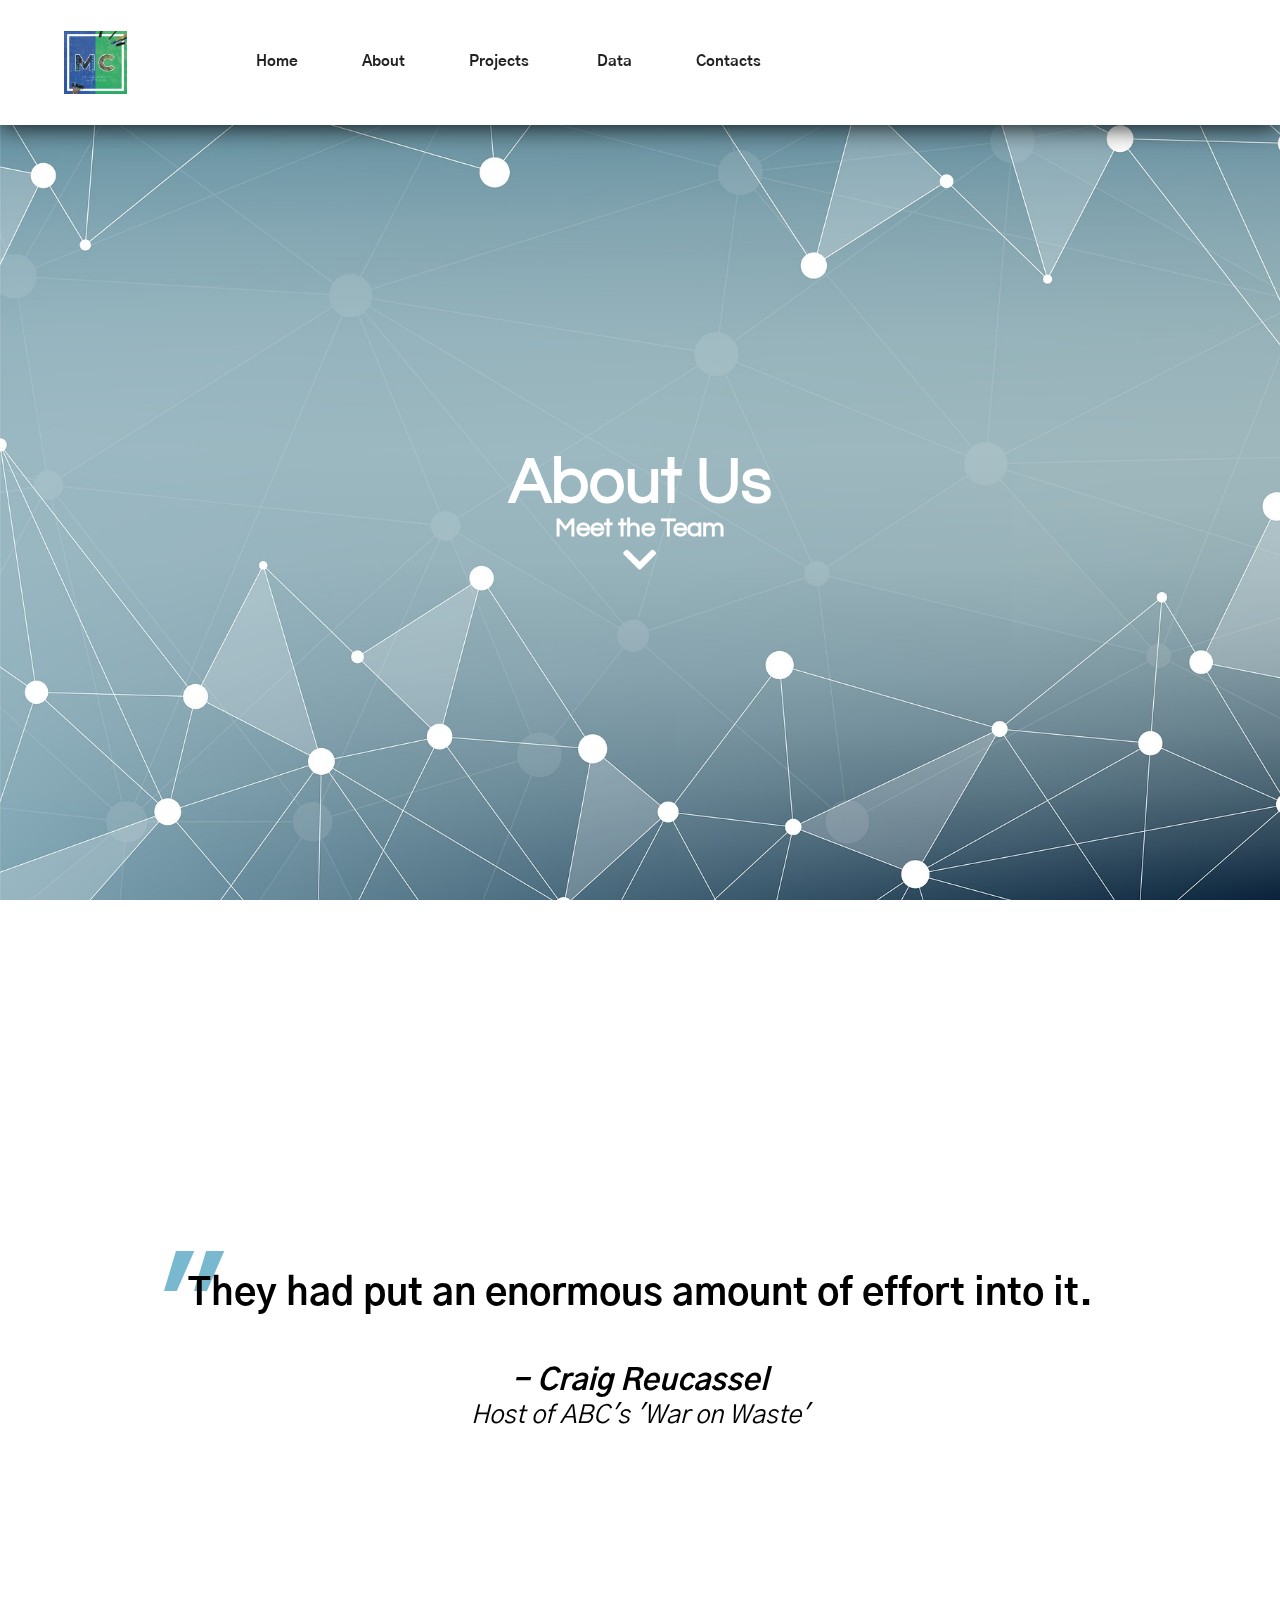
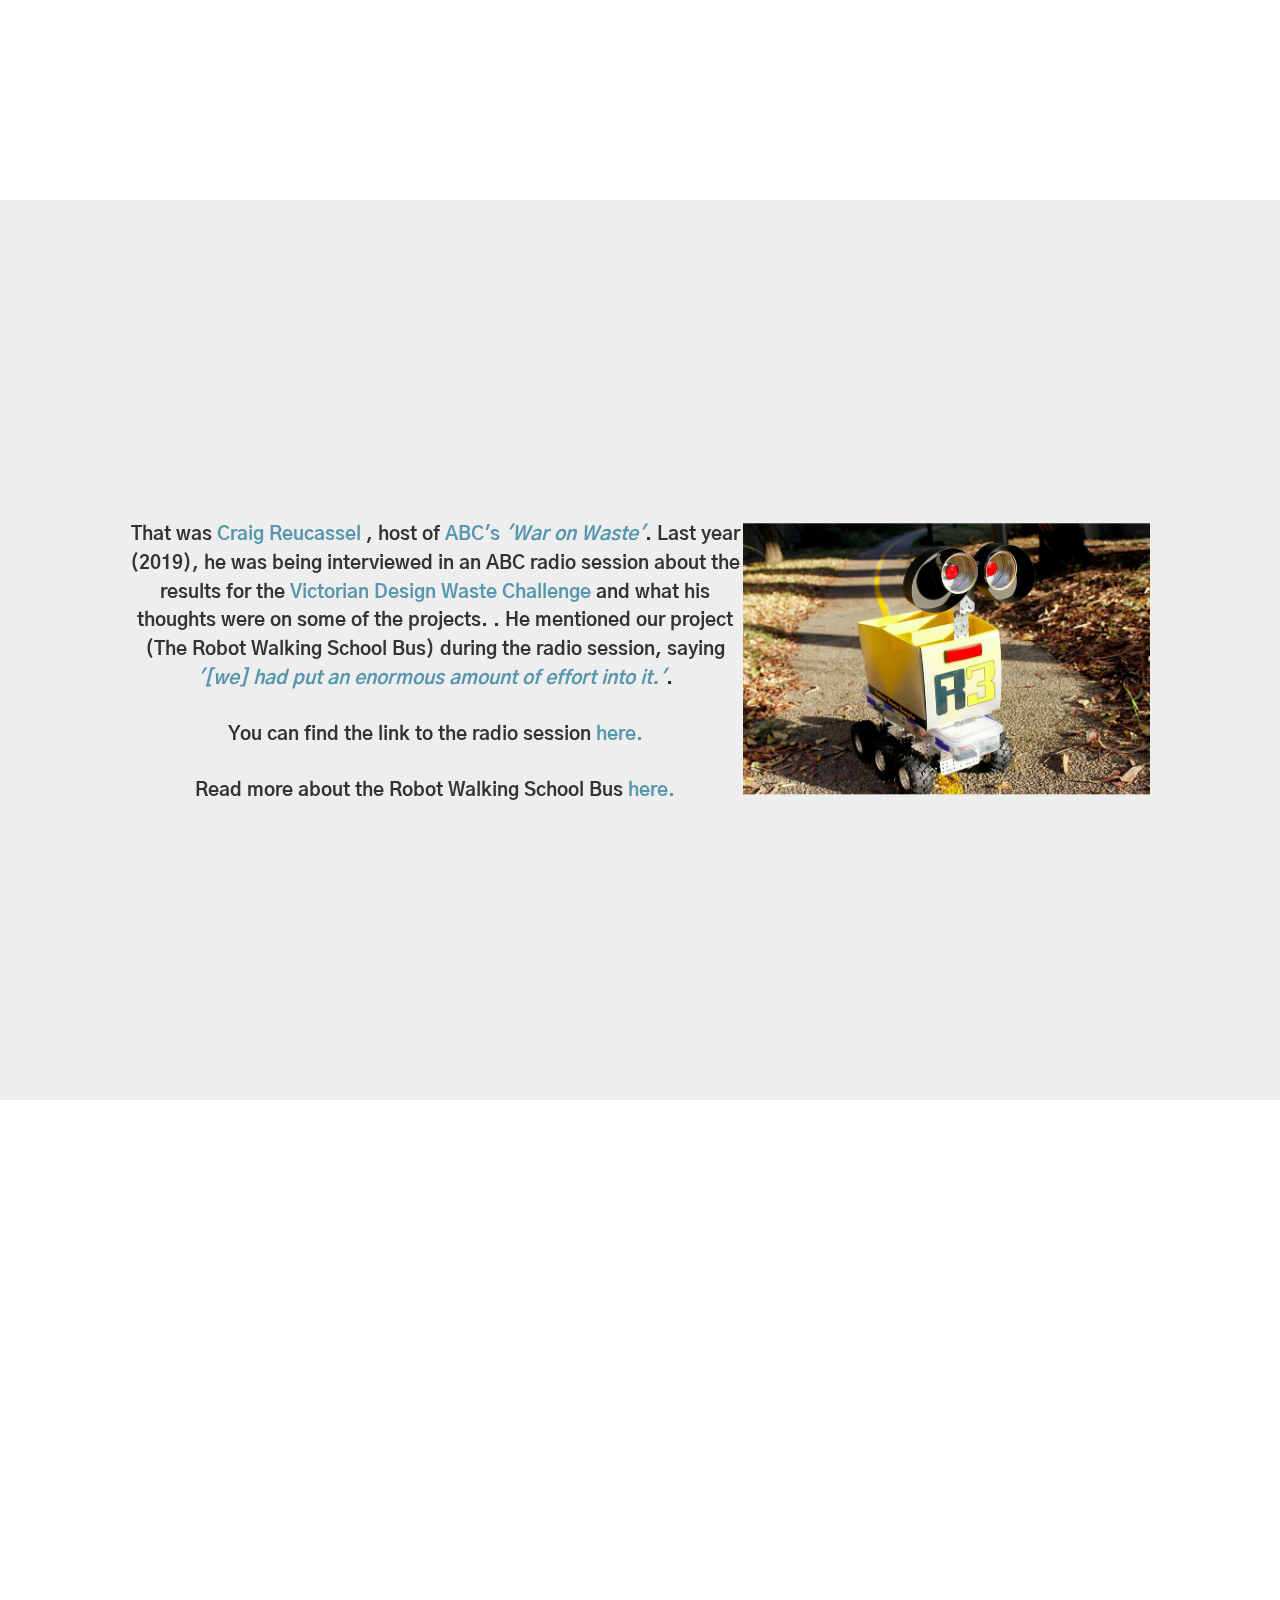
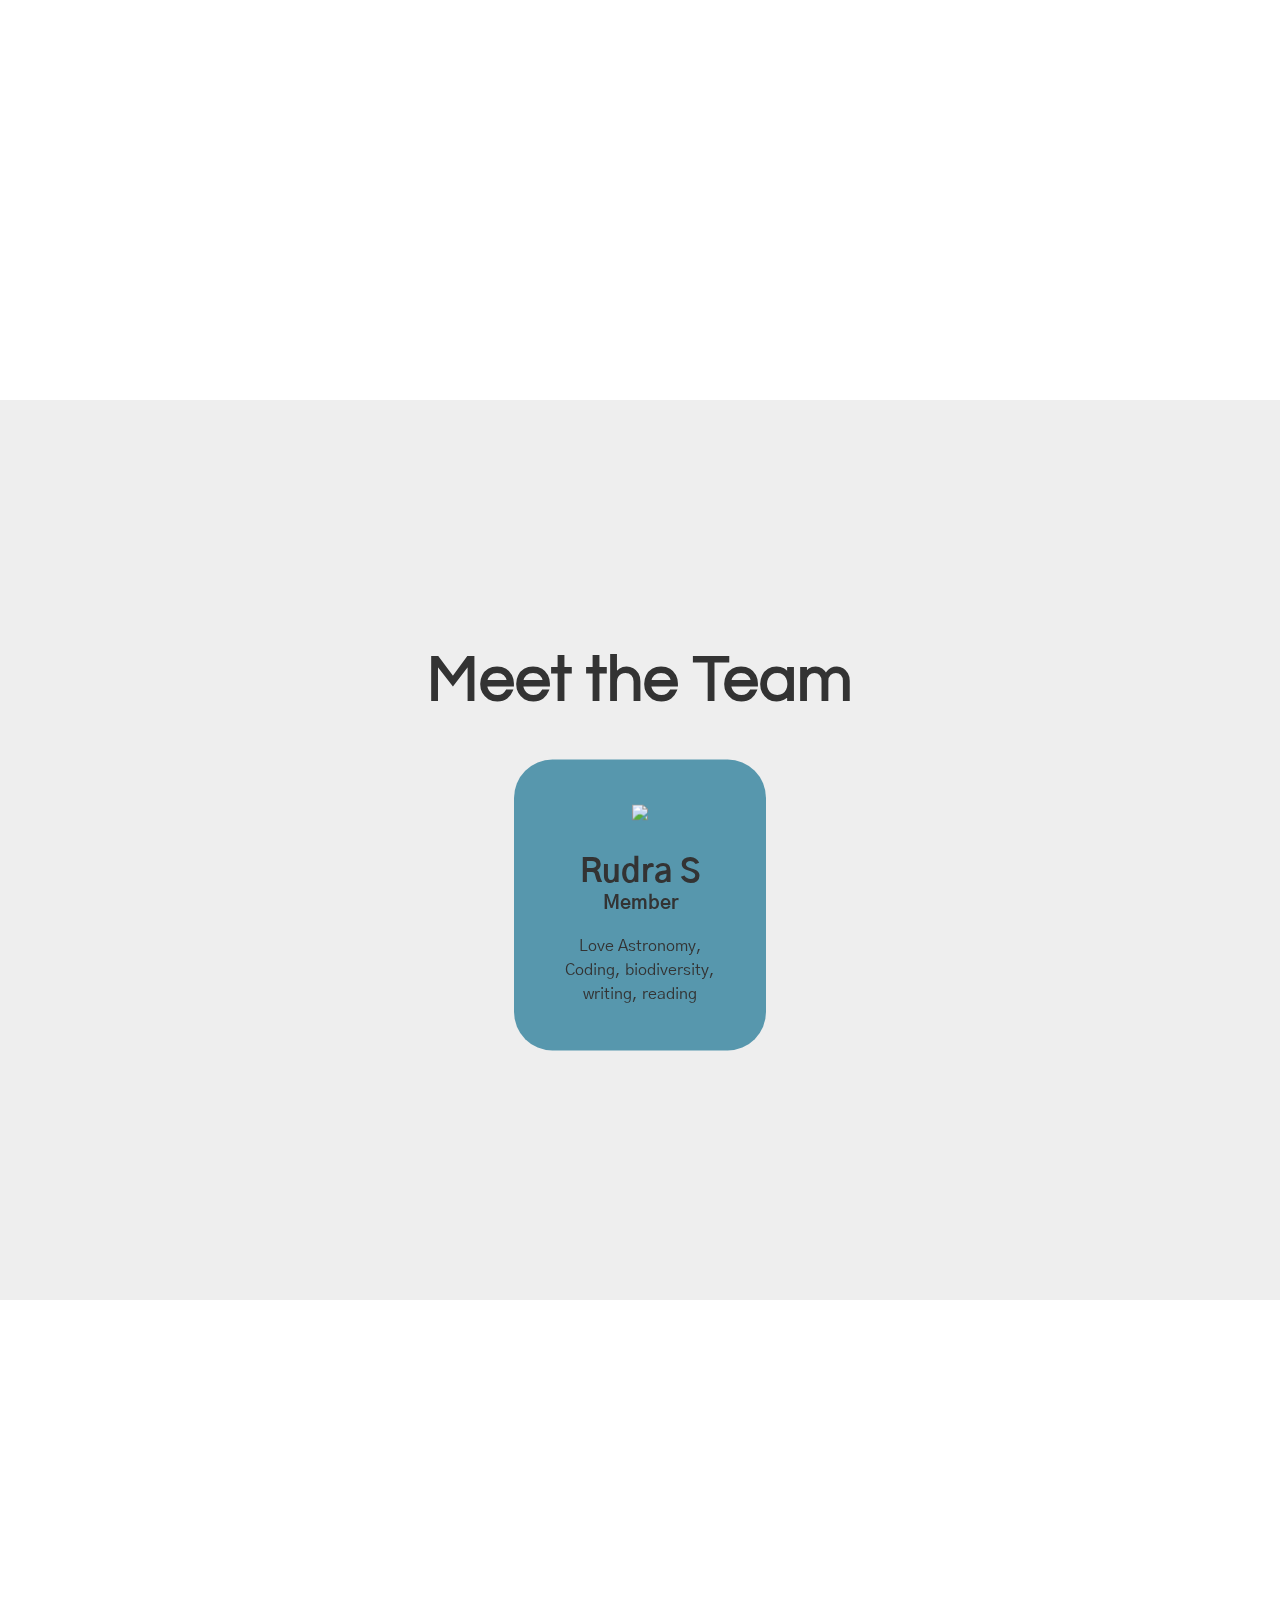
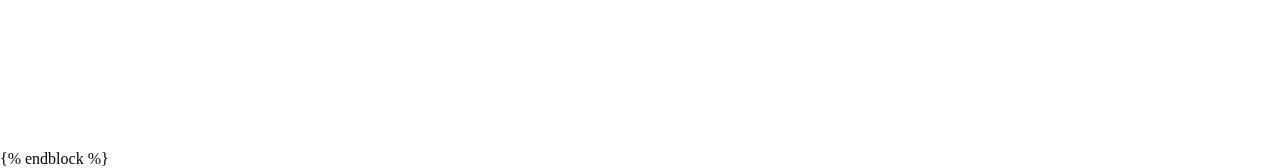
==== AboutUs.html @ 76fb579f "Initial Commit" ====
<!DOCTYPE html>
<html lang="en">
<head>
    <meta charset="UTF-8">
    <link href="https://fonts.googleapis.com/css?family=Rajdhani" rel="stylesheet">
    <link href="https://fonts.googleapis.com/css?family=Questrial" rel="stylesheet">
    <link href="https://fonts.googleapis.com/css?family=Gothic+A1" rel="stylesheet">
    <link href="https://fonts.googleapis.com/css?family=Josefin+Sans" rel="stylesheet">
    <link rel="stylesheet" type="text/css" href="CSS/aboutus.css">
    <link rel="stylesheet" type="text/css" href="CSS/navbar.css">
    <link rel="stylesheet" href="https://use.fontawesome.com/releases/v5.4.1/css/all.css">
    <script src="https://code.jquery.com/jquery-3.2.1.js"></script>
    <link rel="stylesheet" href="//code.jquery.com/ui/1.12.1/themes/smoothness/jquery-ui.css">
    <link href="https://fonts.googleapis.com/css?family=Source+Sans+Pro:700&display=swap" rel="stylesheet">
    <title>MPL Makers Club | About Us</title>
</head>
<body>
        <header>
        <input type="checkbox" class="nav-toggle" id="nav-toggle">
        <div class="hamburger">
            <div class="bar"></div>
        </div>
        <img src="Images/Logo.jpg">
        <nav class="nav-desktop">
            <ul id="nav-links">

                    <li class="navoption"><a href="index.html" class="navelement">Home</a></li>
                    <li class="navoption"><a href="AboutUs.html" class="navelement">About</a>
                    </li>
                    <li class="navoption menu"><a href="javascript:void(1);" class="navelement">Projects <i class="fas fa-sort-down"></i></a>
                        <ul class="long-menu">
                            <li><a href="WQCS.html" class="dropdown" style="width:20vw;">Water Quality Checking System</a></li>
                            <li><a href="RUMS.html" class="dropdown" style="width:20vw;">Rainwater Usage Monitoring System</a></li>
                            <li><a href="HKWTS.html" class="dropdown" style="width:20vw;">Robot Walking School Bus</a></li>
                            <li><a href="TKP.html" class="dropdown" style="width:20vw;">The Kangaroo Project</a></li>
                        </ul>
                    </li>
                     <li class="navoption menu" id="monitoringData"><a href="" class="navelement">Data</a>
                        <ul>
                            <li><a href="javascript:void(1);" class="submenu dropdown" style="width:10vw;">Temperature <i class="fas fa-sort-down"></i></a>
                                <ul>
                                    <li><a href="/data/last24HoursTemperature/" target="_blank">Last 24 Hours</a></li>
                                    <li><a href="/data/lastYearTemperature/" target="_blank">Last Year</a></li>
                                </ul>
                            </li>
                            <li><a href="javascript:void(1);" class="submenu dropdown" style="width:10vw;">Conductivity <i class="fas fa-sort-down"></i></a>
                                <ul>
                                    <li><a href="/data/last24HoursConductivity/" target="_blank">Last 24 Hours</a></li>
                                    <li><a href="/data/lastYearConductivity/" target="_blank">Last Year</a></li>
                                </ul>
                            </li>
                            <li><a href="javascript:void(1);" class="submenu-2 dropdown" style="width:10vw;">pH <i class="fas fa-sort-down"></i></a>
                                <ul>
                                    <li><a href="/data/last24HourspH/" target="_blank">Last 24 Hours</a></li>
                                    <li><a href="/data/lastYearpH/" target="_blank">Last Year</a></li>
                                </ul>
                            </li>
                        </ul>
                    </li>
                    <li class="navoption menu"><a href="javascript:void(1);" class="navelement">Contacts<i class="fas fa-sort-down"></i></a>
                        <ul>
                            <li><a href="posts.html" class="dropdown" style="width:10vw;">Post Feeds</a></li>
                            <li><a href="contacts.html" class="dropdown" style="width:10vw;">Contacts</a></li>
                        </ul>
                    </li>
                </ul>
            </nav>
            <nav class="nav-mobile">
            <ul class="nav-list">
                <li class="nav-list-element"><a href="index.html" class="nav-link">Home</a></li>
                <li class="nav-list-element"><a href="AboutUs.html" class="nav-link">About</a></li>
                <li class="nav-list-element"><a href="projects.html" class="nav-link">Projects</a></li>
                <li class="nav-list-element"><a href="data.html" class="nav-link">Data</a></li>
                <li class="nav-list-element"><a href="contacts.html" class="nav-link">Contacts</a></li>
            </ul>
        </nav>
    </header>
    <div class="title" style="background-image:url('Images/background.jpg');">
        <div class="container">
            <h1 class="brand">About Us</h1>
            <h2 class="subtitle">Meet the Team</h2>
            <a class="link-to-about" onclick="document.getElementById('quote').scrollIntoView(true);">
                <i class="fas fa-chevron-down"></i>
            </a>
        </div>
    </div>
    <div class="quote" id="quote">
        <h1>"</h1>
        <div class="container">
            <h2>They had put an enormous amount of effort into it.</h2>
            <h3><i>- Craig Reucassel</i></h3>
            <p><i>Host of ABC's 'War on Waste'</i></p>
        </div>
    </div>
    <div class="explanation">
        <div class="container">
            <table class="desktop">
                <tr>
                    <td>
                        <p>That was
                            <mark class="highlight">Craig Reucassel</mark>
                                , host of <mark class="highlight"> ABC's <i>'War on Waste'</i></mark>.
                                Last year (2019), he was being interviewed in an ABC radio session about the results for the <mark class="highlight">Victorian Design Waste Challenge</mark> and what his thoughts were on some of the projects.
                                . He mentioned our project (The Robot Walking School Bus) during the radio session, saying <mark class="highlight"><i>'[we] had put an enormous amount of effort into it.'</i></mark>.</p>
                            <p>You can find the link to the radio session <a href="https://www.abc.net.au/radionational/programs/drive/winners-of-the-victorian-design-challenge-on-their-giant-compos/10917276">here.</a></p>
                            <p>Read more about the Robot Walking School Bus <a href="/hkwts/">here.</a></p>
                    </td>
                    <td><img src="Images/r3.jpg"></td>
                </tr>
            </table>
            <table class="mobile">
                <tr>
                    <td>
                        <p>That was
                            <mark class="highlight">Craig Reucassel</mark>
                            , host of <mark class="highlight"> ABC's <i>'War on Waste'</i></mark>.
                            Last year (2019), he was being interviewed in an ABC radio session about the results for the <mark class="highlight">Victorian Design Waste Challenge</mark> and what his thoughts were on some of the projects.
                            . He mentioned our project (The Robot Walking School Bus) during the radio session, saying <mark class="highlight"><i>'[we] had put an enormous amount of effort into it.'</i></mark>.</p>
                        <p>You can find the link to the radio session <a href="https://www.abc.net.au/radionational/programs/drive/winners-of-the-victorian-design-challenge-on-their-giant-compos/10917276">here.</a></p>
                        <p>Read more about the Robot Walking School Bus <a href="/hkwts/">here.</a></p>
                    </td>
                </tr>
                <tr>
                    <td><img src="r3.jpg"></td>
                </tr>
            </table>
        </div>
    </div>
    <div class="us" style="background-image:url('Images/background.jpg');">
        <div class="container">
            <h1>Who are We?</h1>
            <p>We are a group of like-minded students making a change in our local municipality. We are making this change by developing innovative solutions to the most debated environmental problems in the municipality. The Mill Park Library Maker's Club, in association with the Whittlesea Council, YPRL, Victorian State Government, Inspiring Australia initiative, The University of Melbourne, RMIT University, Deakin University, Yellowfin, Whittlesea Tech School , Melbourne Water and Lalor Secondary College are solving some of the most challenging environmental problems including -</p>
            <p>Using GPS trackers to monitor and save kangaroos</p>
            <p>Encouraging kids to walk to school by following a robot</p>
            <p>Monitoring the water quality in the Plenty River to save various wildlife species</p>
            <p>Monitoring how efficiently we are using rainwater</p>
        </div>
    </div>
    <div class="team">
        <div class="container">
            <h1>Meet the Team</h1>
            <table>
                <tr>
                    <td>
                        <img src="Images/rudra.png">
                        <h2>Rudra S</h2>
                        <h3>Member</h3>
                        <p>Love Astronomy, Coding, biodiversity, writing, reading</p>
                    </td>
                </tr>
            </table>
        </div>
    </div>
<div class="footer">
        <div class="container">
            <table class="sponsors">
                <tr class="sponsors-row">
                    <td class="sponsors-cell">
                        <img src="Images/wts.png" style="">
                    </td>
                    <td class="sponsors-cell">
                        <img src="Images/mu.png" style="">
                    </td>
                    <td class="sponsors-cell">
                        <img src="Images/melbournew.png" style="">
                    </td>
                    <td class="sponsors-cell">
                        <img src="Images/deakin.png" style="">
                    </td>
                    <td class="sponsors-cell">
                        <img src="Images/RMIT.png" style="">
                    </td>
                    <td class="sponsors-cell">
                        <img src="Images/yf.png" style="">
                    </td>
                    <td class="sponsors-cell">
                        <img src="Images/lsc.png" style="">
                    </td>
                </tr>
            </table>
            <p class="copyright">Copyright &copy 2020. Mill Park Library Makers Club. All Rights Reserved.</p>
            <table class="orgs">
                <tr class="orgs-row">
                    <td class="orgs-cell">
                        <img src="Images/cow.png">
                    </td>
                    <td class="orgs-cell">
                        <img src="Images/yprl.png" style="">
                    </td>
                    <td class="orgs-cell">
                        <img src="Images/vsg.png" style="">
                    </td>
                    <td class="orgs-cell">
                        <img src="Images/ia.png" style="">
                    </td>
                </tr>
            </table>
            <table class="social-media">
                <tr class="social-media-row">
                    <td class="social-media-cell">
                        <a class="icon" href="https://github.com/rudrathegreat">
                            <i class="fab fa-github"></i>
                        </a>
                    </td>
                    <td class="social-media-cell">
                        <a class="icon" href="https://www.youtube.com/channel/UCMD4ZUhoBXZtWoKaL3l7_9w">
                            <i class="fab fa-youtube"></i>
                        </a>
                    </td>
                    <td class="social-media-cell">
                        <a class="icon" href="mailto:rudratheastronaut@gmail.com">
                            <i class="fas fa-envelope"></i>
                        </a>
                    </td>
                </tr>
            </table>
        </div>
    </div>
    {% endblock %}
</body>
</html>
---- CSS/aboutus.css ----
html {
    margin:0 auto;
    padding:0;
    scroll-behavior:smooth;
    overflow-x:hidden;
}

* {
    margin:0 auto;
    padding:0;
}

::-webkit-scrollbar {
    width:6.5px;
    background:rgba(255,255,255,1);
}

::-webkit-scrollbar-thumb {
    background:rgba(0,0,0,0.8);
    border-radius:10px;
}

.title {
    width:100%;
    height:100vh;
    background-size:cover;
    background-repeat:no-repeat;
    background-attachment:fixed;
}

.title a {
    width:100%;
    display:flex;
    justify-content:center;
    margin:0;
    position:relative;
}

.title i {
    position:absolute;
    top:0;
    left:50%;
    transform:translateX(-50%);
    transition: top 0.3s ease-in-out;
}

.title i:hover {
    top:3vh;
    transition: all 0.3s ease-in-out;
}

.title .container {
    position:absolute;
    top:55%;
    left:50%;
    transform:translate(-50%, -50%);
    width:80%;
    font-family: 'Questrial', sans-serif;
}

.brand {
    color:#fff;
    font-size:5vw;
    text-align:center;
}

.subtitle {
    color:#fff;
    font-size:2vw;
    text-align:center;
}

.quote {
    width:100%;
    height:100vh;
    background:#fff;
    font-family:'Gothic A1', sans-serif;
}

.quote .container {
    top:150%;
    left:50%;
    transform:translate(-50%, -50%);
    position:absolute;
    font-size:2vw;
    width:80%;
    text-align:center;
    z-index:2;
}

.quote h1 {
    color:#79b9cf;
    font-size:10vw;
    position:absolute;
    z-index:1;
    top:147%;
    left:15%;
    transform:translate(-50%, -50%);
}

.quote h2 {
    font-size:3vw;
}

.quote h3 {
    padding-top:5vh;
}

.explanation {
    width:100%;
    height:100vh;
    background:#eee;
    color:#333;
    font-family:'Gothic A1', sans-serif;
    font-weight:700;
    font-size:1.5vw;
    text-align:center;
    line-height:1.5;
}

.explanation .container {
    position:absolute;
    top:250%;
    left:50%;
    transform:translate(-50%, -50%);
    width:80%;
}

.explanation img {
    width:100%;
    padding-top:3vh;
}

.explanation table {
    width:100%;
}

.explanation td {
    width:60%;
    padding:0;
}

.highlight {
    background:none;
    color:#5797ad;
}

.explanation p {
    padding-top:3vh;
}

.explanation a {
    text-decoration:none;
    color:#5797ad;
    transition: color 0.3s ease-in-out;
}

.explanation a:hover {
    color:#000;
    transition: color 0.3s ease-in-out;
}

.explanation .mobile {
    display:none;
}

.us {
    width:100%;
    height:100vh;
    background-size:cover;
    background-repeat:no-repeat;
    background-attachment:fixed;
    color:#fff;
    text-align:center;
}

.us .container {
    position:absolute;
    top:350%;
    left:50%;
    transform:translate(-50%, -50%);
    width:80%;
}

.us h1 {
    font-family:'Questrial', sans-serif;
    font-size:5vw;
}

.us p {
    font-size:1.5vw;
    line-height:1.5;
    font-family:'Gothic A1', sans-serif;
    font-weight:700;
    padding-top:3vh;
}

.team {
    width:100%;
    height:100vh;
    background:#eee;
    text-align:center;
    margin-bottom:50vh;
}

.team .container {
    position:absolute;
    top:450%;
    left:50%;
    transform:translate(-50%, -50%);
    color:#333;
    width:80%;
}

.team h1 {
    font-family:'Questrial', sans-serif;
    font-size:5vw;
}

.team table {
    padding-top:5vh;
    width:25%;
}

.team td {
    width:10vw;
    padding:5vh;
    background:#5797ad;
    border-radius:3vw;
    transition:transform 0.2s ease-in-out, color 0.2s ease-in-out;
}

.team td:hover {
    color:#fff;
    transform:scale(1.05);
    transition:transform 0.2s ease-in-out, color 0.2s ease-in-out;
}

.team img {
    width:100%;
}

.team h2,
.team h3,
.team p {
    font-family:'Gothic A1', sans-serif;
}

.team h2 {
    padding-top:3vh;
    font-size:2.5vw;
}

.team h3 {
    font-size:1.5vw;
    padding-bottom:2vh;
}

.team p {
    line-height:1.5;
    font-size:1.25vw;
}

.footer {
    height:50vh;
    background:#000;
    color:#fff;
    text-align:center;
    position:fixed;
    bottom:0;
    left:0;
    z-index:-1;
    width:100%;
}

.footer .container {
    position:absolute;
    width:100%;
    height:100%;
    top:50%;
    left:50%;
    transform:translate(-50%, -50%);
}

.sponsors,
.orgs,
.social-media {
    position:absolute;
    left:50%;
    top:10vh;
    transform:translateX(-50%);
}

.orgs {
    top:25vh;
}

.copyright {
    padding-top:20vh;
    font-size:1vw;
    font-family: 'Gothic A1', sans-serif;
}

.social-media {
    top:35vh;
}


.sponsors-row,as
.orgs-row,
.social-media-row {
    width:100%;
    height:100%;
    display:flex;
    gap:2.5vw;
}

.sponsors-cell {
    height:20%;
    position:relative;
}

.orgs-row {
    width:100%;
    height:100%;
    display:flex;
    gap:2.5vw;
}

.orgs-cell {
    height:100%;
    position:relative;
}

.sponsors-cell img,
.orgs-cell img {
    height:5vh;
    margin:0;
}

.social-media i,
.title i {
    color:#fff;
    font-size:3vw;
}

.social-media i {
    transition: color 0.2s ease-in-out;
}

.social-media i:hover {
    color:#79b9cf;
    transition: color 0.2s ease-in-out;
}

@media screen and (max-width: 900px) {

    .sponsors-cell img,
    .orgs-cell img {
        height:3.5vh;
        margin:0;
    }

    .copyright {
        font-size:2vw;
    }

    .social-media i,
    .title i {
        color:#fff;
        font-size:5vw;
    }

    .brand,
    .us h1,
    .team h1 {
        font-size:7.5vw;
    }

    .subtitle {
        font-size:4vw;
    }

    .title .container {
        width:90%;
    }

    .quote h1 {
        font-size:20vw;
        top:146%;
        left:12%;
    }

    .quote h2 {
        font-size:5vw;
    }

    .quote h3 {
        font-size:4vw;
    }

    .quote p {
        font-size:3vw;
    }

    .explanation p {
        font-size:2.5vw;
    }

    .explanation .container {
        width:90%;
    }

    .explanation .desktop {
        display:none;
    }

    .explanation .mobile {
        display:table;
    }

    .explanation img {
        width:80%;
    }

    .us p {
        font-size:2.5vw;
    }

    .team h2 {
        font-size:4vw;
    }

    .team .container {
        width:90%;
    }

    .team table {
        width:40%;
    }

    .team h3 {
        font-size:3vw;
    }

    .team p {
        font-size:2vw;
    }
}
---- CSS/navbar.css ----
header {
    width:100%;
    height:125px;
    background:#fff;
    position:fixed;
    top:0;
    left:0;
    z-index:10;
    box-shadow: 0vh 0vh 25px #000000;

}

header img {
    height:63px;
    position:absolute;
    top:31px;
    left:5vw;
    margin:0;
}

.nav-toggle {
    position:absolute;
    top:0;
    z-index:15;
    right:0;
    margin-right:3em;
    align-items:center;
    height:100%;
    width:5vw;
    opacity:0;
    display:none;
}

.hamburger {
  height: 100%;
  position: absolute;
  top: 0;
  right: 0;
  z-index: 14;
  display: none;
  margin-right:3em;
  justify-content: center;
  align-items: center;
  box-sizing: border-box;
  transition: all 0.3s ease-in-out;
}

.bar::before,
.bar::after,
.bar {
    width: 5vw;
    height:3px;
    background:#000;
}

.bar {
    position:relative;
    display:block;
}

.bar::before,
.bar::after {
    content:'';
    position:absolute;
    left:0;
    transition:all 0.3s ease-in-out;
}

.bar::after {
   transition:all 0.3s ease-in-out;
}

.bar::before {
    top:10px;
}

.bar::after {
    bottom:10px;
}

.nav-toggle:checked + .hamburger {
        transform: rotate(45deg);
        transform-origin:middle;
        transition:all 0.3s ease-in-out;
}

.nav-toggle:checked + .hamburger .bar::before,
.nav-toggle:checked + .hamburger .bar::after {
  top: 0;
  transform-origin:middle;
  transform: rotate(90deg);
  transition: transform 0.3s ease-in-out;
}

.nav-toggle:checked + .hamburger .bar::after {
    opacity:0;
    transition:opacity 0.3s ease-in-out;
}

.nav-toggle:checked ~ .nav-mobile {
    display:block;
    font-size:4vw;
    transform:scale(1,1);
    transition: transform 0.5s ease-in-out;
}

.nav-toggle:checked ~ .nav-mobile a {
    color:#000;
    opacity:1;
    transition:color 0.3s ease-in-out, opacity 0.5s ease-in-out 0.3s;
}

.nav-toggle:checked ~ .nav-mobile a:hover {
    color: #79b9cf;
    transition:color 0.2s ease-in-out;
}

.nav-mobile {
    width:100%;
    height:100%;
    transition: transform 0.5s ease-in-out;
    font-family: 'Gothic A1', sans-serif;
    display:none;
}

.nav-list {
    width:100%;
    height:100%;
    display:none;
    gap:1em;
    text-decoration:none;
    list-style:none;
    align-items:center;
    margin-left:15%;
}

.nav-list-element {
    text-decoration:none;
    color:#000;
    font-size:20px;
    font-weight:700;
    transition: color 0.2s ease-in-out;
}

.nav-link {
    opacity:0;
    transition:opacity 0.1s ease-in-out;
}

.nav-list-element:hover {
    color:#79b9cf;
    transition: color 0.2s ease-in-out;
}

.nav-desktop {
  height:100%;
  width:100%;
  margin:0;
}

.nav-desktop #nav-links {
    margin-left:15%;
    width:60%;
    justify-content:space-evenly;
}

.nav-desktop ul .navoption {
    margin-top:-2.5%;
    padding-left:4em;
}

.nav-desktop li {
    display:inline-block;
    position:relative;
}
.nav-desktop p {
    margin-top:10px;
    font-family: 'Gothic A1', sans serif;
    color:#222;
    font-size:24px;
    line-height:55px;
    float:left;
    padding:0px 20px;
}

.nav-desktop ul li {
    float:left;
    list-style:none;
    position:relative;
    padding-top:1.5%;
}
.nav-desktop ul li a {
    transition:color 0.2s ease-out;
    display:block;
    font-family: 'Gothic A1', sans serif;
    color:#222;
    font-size:1.2vw;
    font-weight:bold;
    text-decoration:none;
}

.nav-desktop ul li ul li a {
    margin-top:25px;
    margin-bottom:25px;
}

.nav-desktop ul li ul li a:first-of-type {
margin-top:60px;
}

.nav-desktop ul li .navelement {
    margin-top:60px;
}

.nav-desktop ul li ul {
    float:left;
    display:none;
    position:absolute;
    background-color:#fff;
    padding:8px;
    width:200px;
}
.nav-desktop ul li:hover ul {
    color:#c1c1c1;
    display:block;
    animation: navmenu 300ms;
}
.nav-desktop ul li:hover .long-menu {
    width:370px;
    float:left;
    padding:10px 8px;
    color:#c1c1c1;
    display:block;
    animation: navmenu 300ms;
}
.nav-desktop a {
    font-size:0.9em;
    color:#a1a1a1;
    text-transformation:uppercase;
}
.nav-desktop a:hover {
    transition: color 0.2s ease-in;
    color:#79b9cf;
}

.nav-desktop ul li ul li a {
    float:left;
    padding-left:30px;
    z-index:5;
}
.nav-desktop ul li ul li .submenu {
    float:left;
    padding: 8px 30px;
    padding-right:80px;
    z-index:20000;
}
.nav-desktop ul li ul li .submenu-2 {
    float:left;
    padding: 8px 30px;
    padding-right:140px;
    z-index:20000;
}
.nav-desktop ul li ul li ul {
    display:none;
    visibility:hidden;
}
.nav-desktop ul li ul li:hover ul {
    opacity:1;
    visibility:visible;
    background:#fff;
    display:block;
    position:absolute;
    width:190px;
    left:180px;
    top:0px;
    z-index:20000000;
    animation: navmenu 300ms;
}

.nav-desktop ul li ul li:hover ul li {
    padding-top:0;
}

.nav-desktop ul li a i {
    font-size:0px;
}

.nav-desktop .downButton {
    display:none;
}

@keyframes navmenu {
    0% {
        opacity:0;
        top:110%;
    }
    100% {
        opacity:1;
        top:100%;
    }
}

@media screen and (max-width: 900px) {
    header {
        height:100px;
    }

    .nav-toggle {
        display:block;
    }
    .nav-mobile {
        width:100%;
        height:100vh;
        background:#fff;
        transform:scale(1,0);
        transform-origin:bottom;
        display:block;
    }

    .nav-list {
        display:flex;
        flex-direction:column;
        justify-content:center;
        width:100%;
        font-size:4vw;
        margin-left:0;
        gap:1.5em;
        text-decoration:none;
        color:#000;
    }

    .nav-link {
        text-decoration:none;
        color:#000;
    }

    .hamburger {
        display:flex;
    }

    .nav-desktop {
        display:none;
    }

    header img {
        top:20px;
        height:60px;
        z-index:20;
    }
}
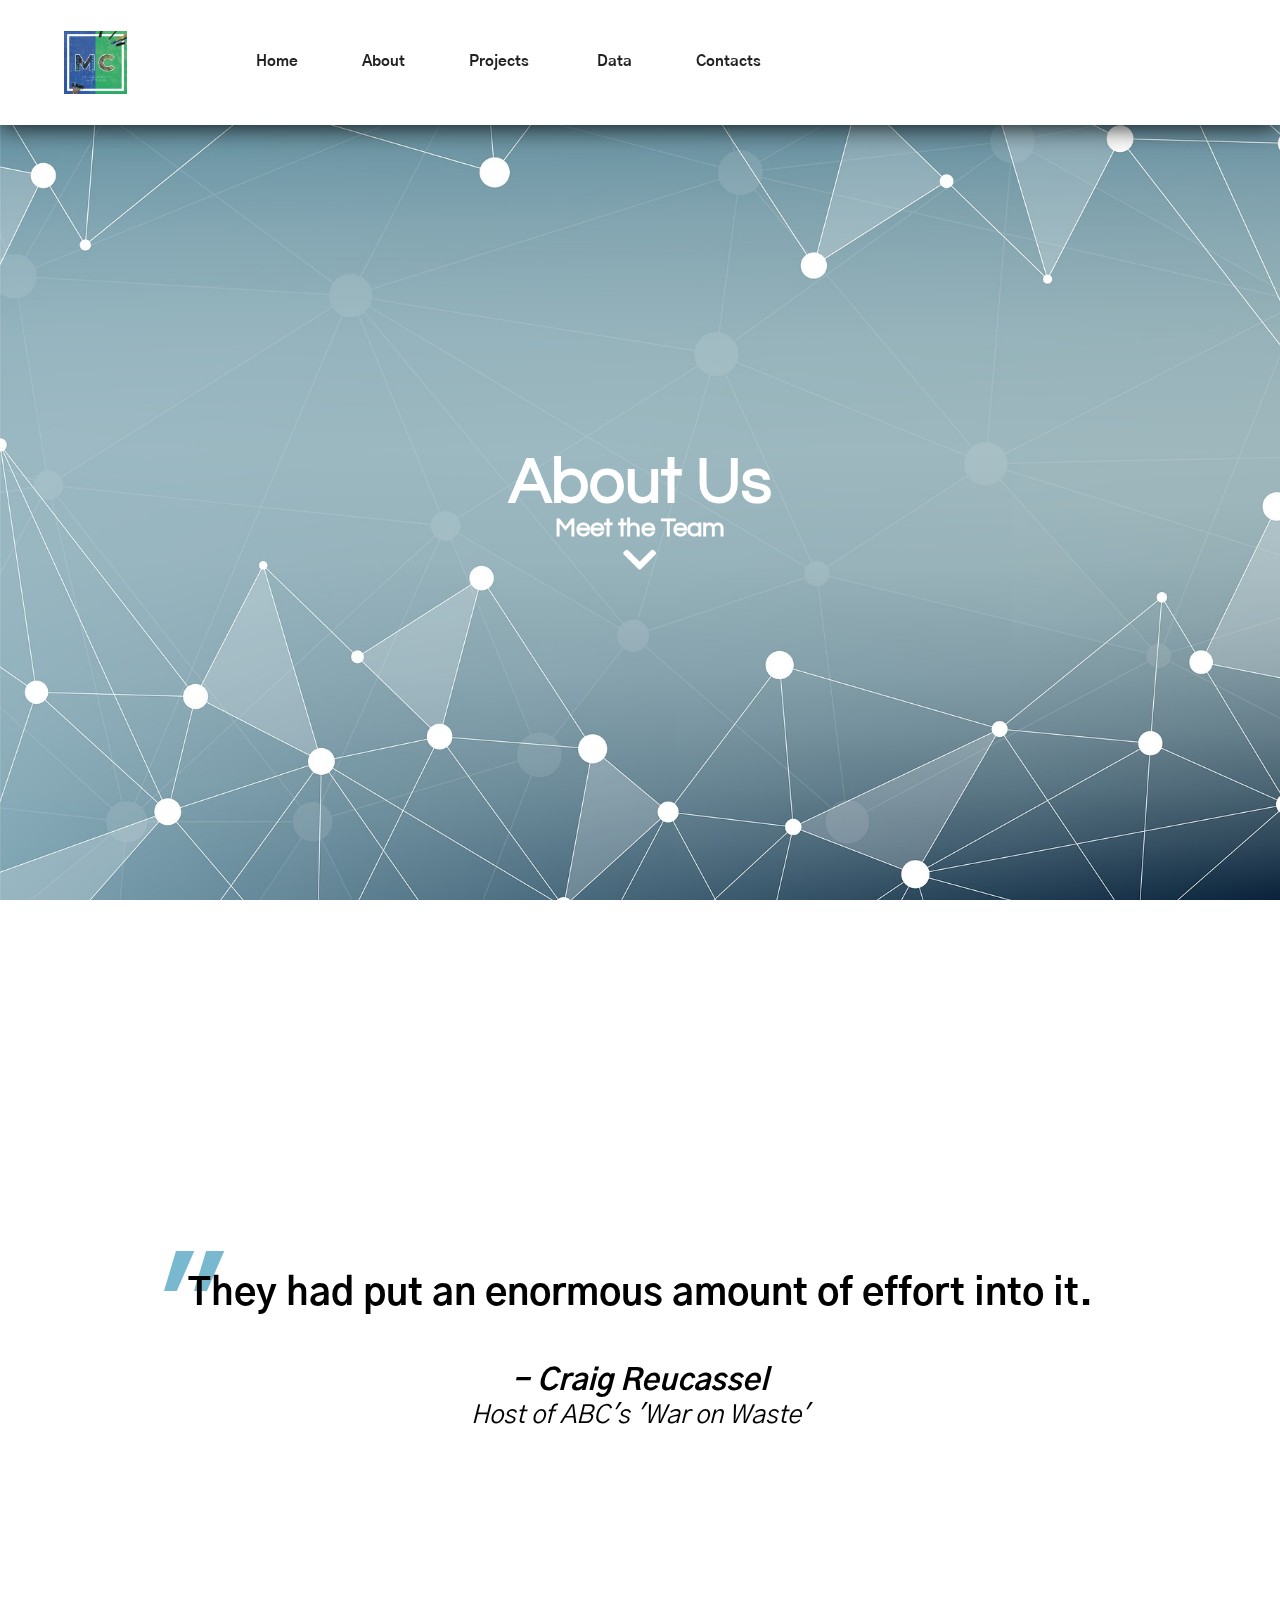
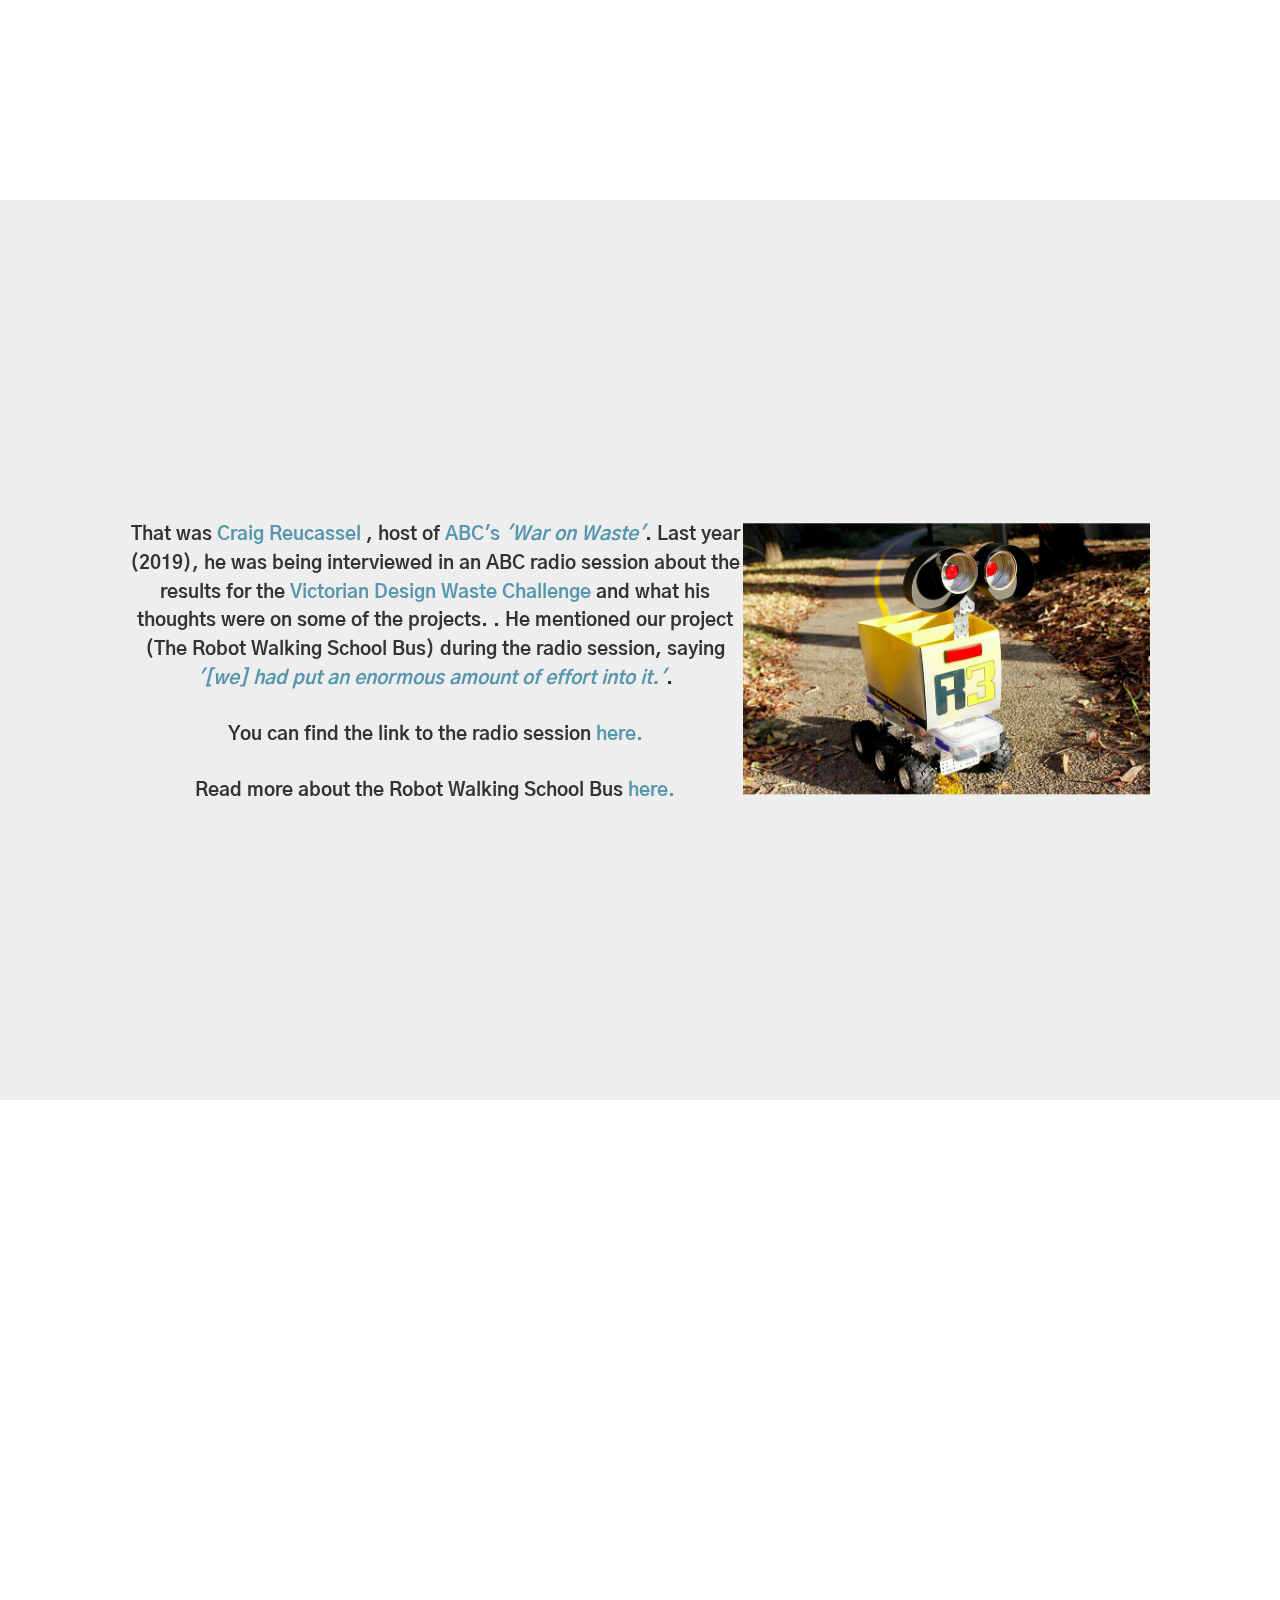
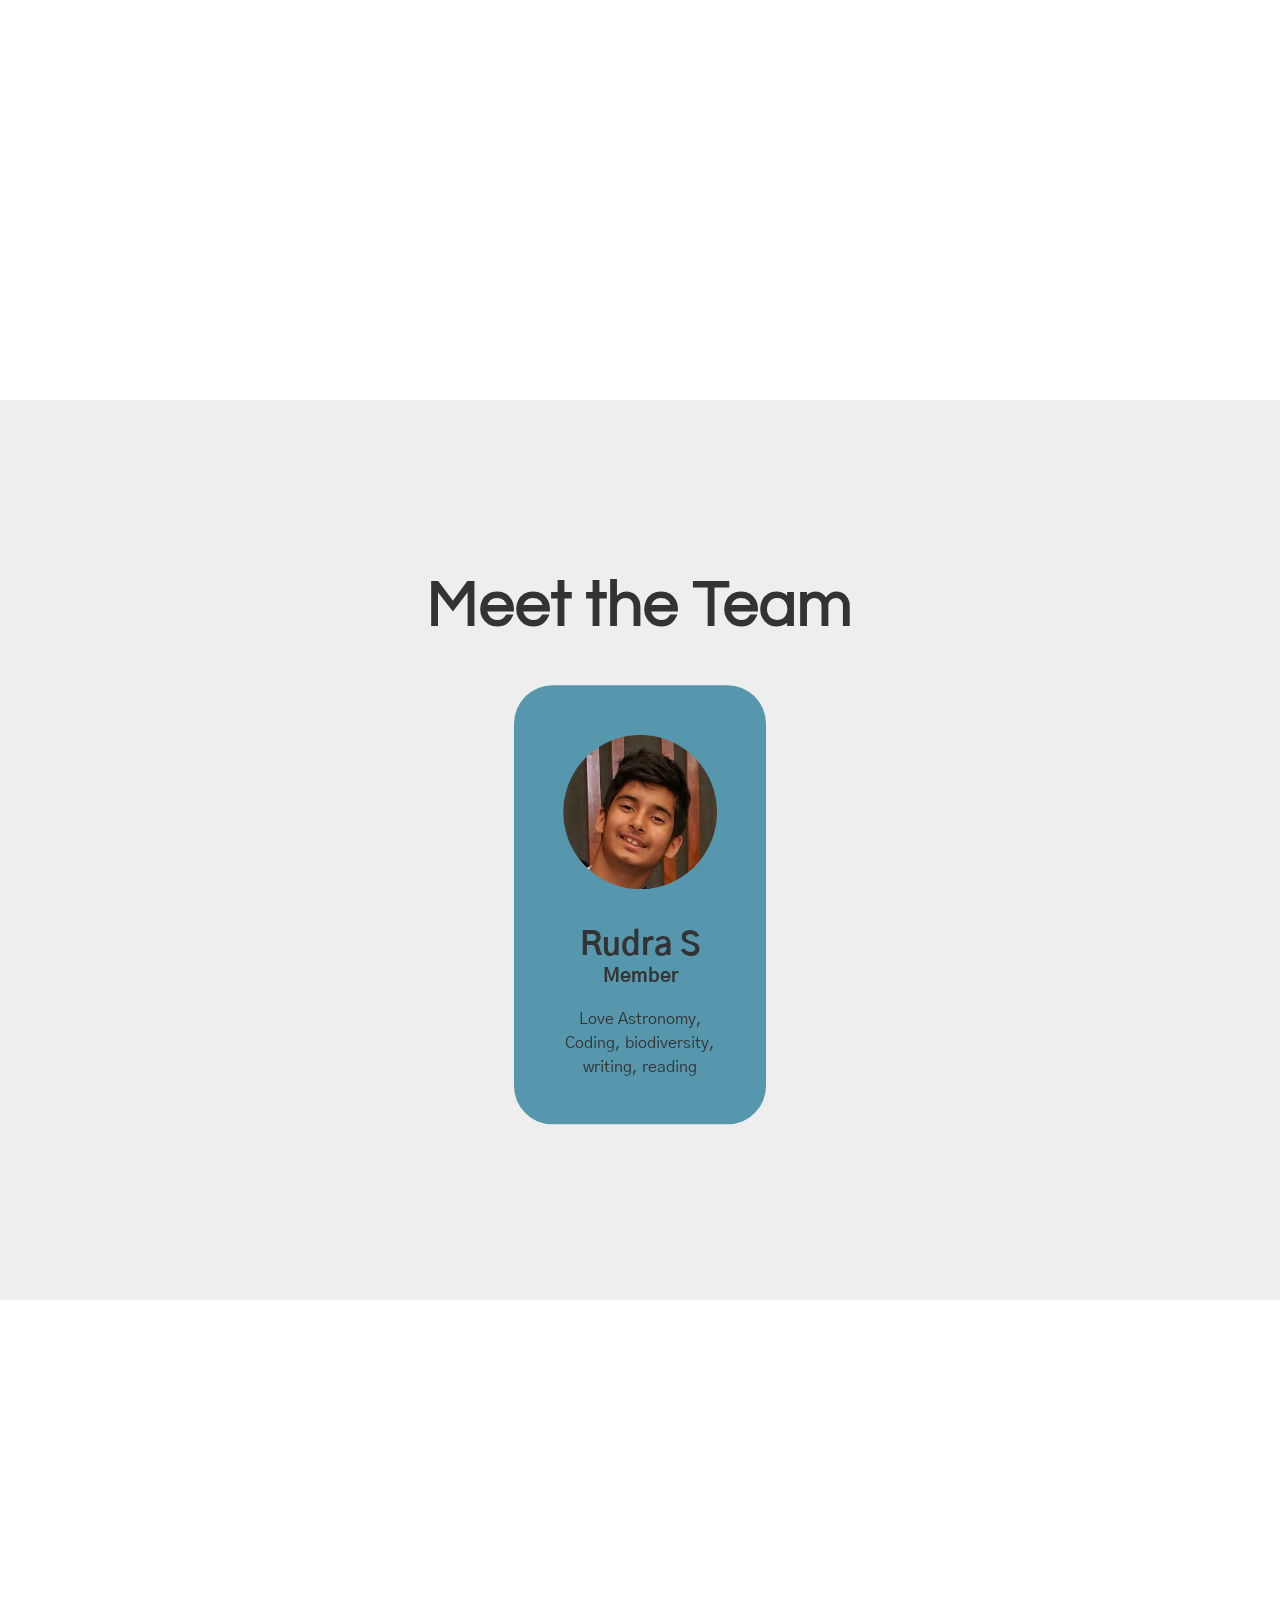
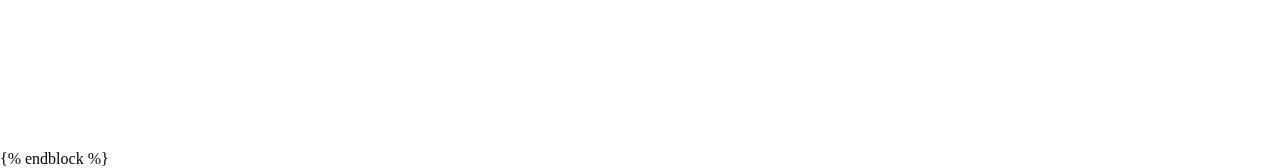
==== commit 7dc78a5c: "Images Bug Fix" ====
--- a/AboutUs.html
+++ b/AboutUs.html
@@ -33,6 +33,9 @@
                             <li><a href="RUMS.html" class="dropdown" style="width:20vw;">Rainwater Usage Monitoring System</a></li>
                             <li><a href="HKWTS.html" class="dropdown" style="width:20vw;">Robot Walking School Bus</a></li>
                             <li><a href="TKP.html" class="dropdown" style="width:20vw;">The Kangaroo Project</a></li>
+                            <li><a href="JWLHMS.html" class="dropdown" style="width:20vw;">Janefield Wetland Litter Hotspot Mapping System</a></li>
+                            <li><a href="BYOSD.html" class="dropdown">Bring Your Own Sustainable Device</a></li>
+                            <li><a href="SMMS.html" class="dropdown">Soil Moisture Monitoring System</a></li>
                         </ul>
                     </li>
                      <li class="navoption menu" id="monitoringData"><a href="" class="navelement">Data</a>
@@ -142,7 +145,7 @@
             <table>
                 <tr>
                     <td>
-                        <img src="Images/rudra.png">
+                        <img src="Images/Rudra.png">
                         <h2>Rudra S</h2>
                         <h3>Member</h3>
                         <p>Love Astronomy, Coding, biodiversity, writing, reading</p>
@@ -218,4 +221,4 @@
     </div>
     {% endblock %}
 </body>
-</html>+</html>
--- a/CSS/navbar.css
+++ b/CSS/navbar.css
@@ -199,15 +199,15 @@
     text-decoration:none;
 }
 
+.nav-desktop ul li ul li:first-child {
+    margin-top:35px;
+}
+
 .nav-desktop ul li ul li a {
     margin-top:25px;
     margin-bottom:25px;
 }
 
-.nav-desktop ul li ul li a:first-of-type {
-margin-top:60px;
-}
-
 .nav-desktop ul li .navelement {
     margin-top:60px;
 }
@@ -226,7 +226,7 @@
     animation: navmenu 300ms;
 }
 .nav-desktop ul li:hover .long-menu {
-    width:370px;
+    width:440px;
     float:left;
     padding:10px 8px;
     color:#c1c1c1;
